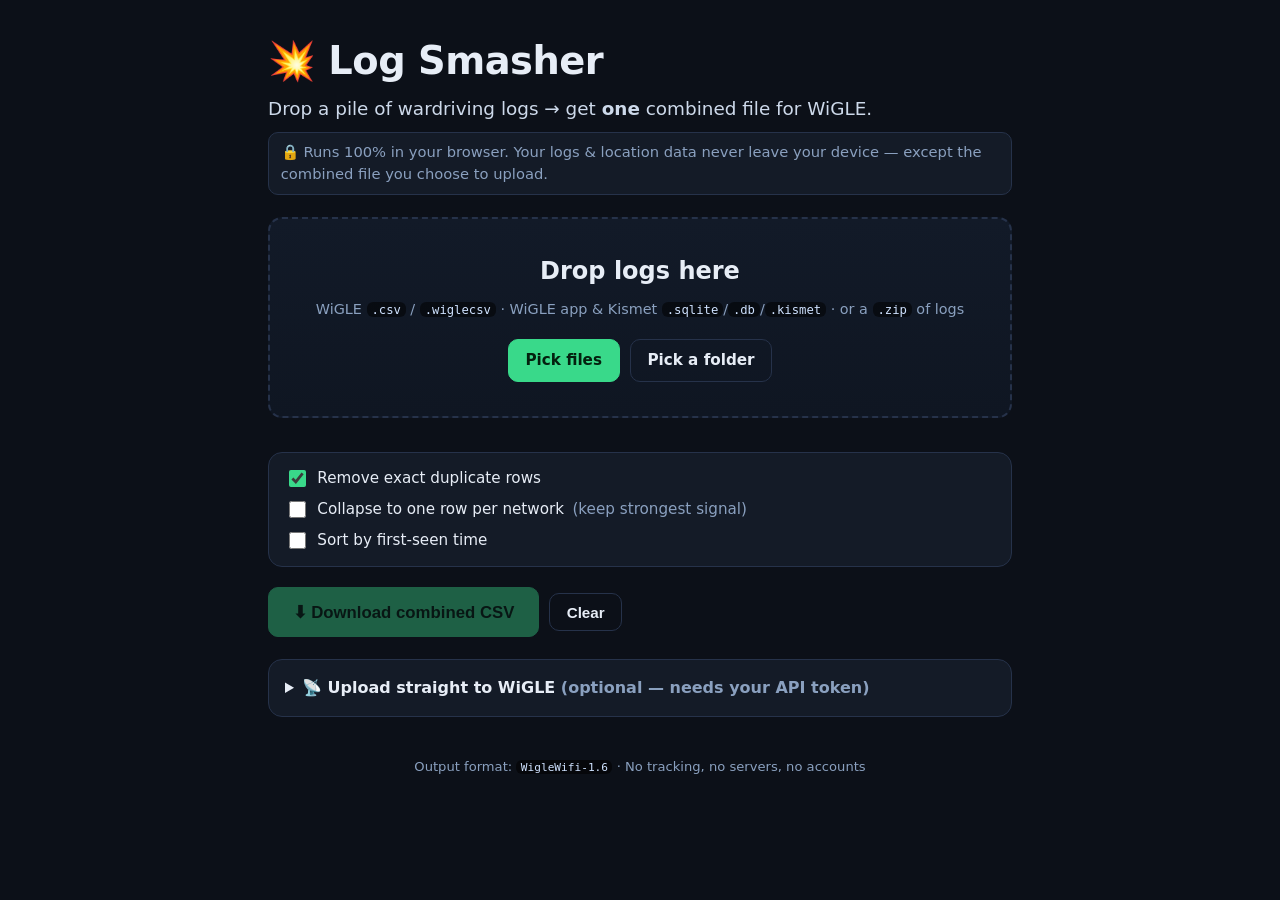
==== static/index.html @ a6b12b4f "Initial backup of log-smasher" ====
<!DOCTYPE html>
<html lang="en">
<head>
<meta charset="utf-8">
<meta name="viewport" content="width=device-width, initial-scale=1">
<title>Log Smasher — combine wardriving logs for WiGLE</title>
<meta name="description" content="Drop a pile of wardriving logs, get one combined WiGLE CSV. 100% in your browser — your data never leaves your device.">
<link rel="icon" href="favicon.svg">
<link rel="stylesheet" href="style.css">
</head>
<body>
<div class="wrap">

  <header>
    <h1>💥 Log&nbsp;Smasher</h1>
    <p class="tag">Drop a pile of wardriving logs &rarr; get <b>one</b> combined file for WiGLE.</p>
    <p class="privacy">🔒 Runs 100% in your browser. Your logs &amp; location data never leave your device — except the combined file you choose to upload.</p>
  </header>

  <section id="dropzone" class="dropzone">
    <div class="dz-inner">
      <div class="dz-big">Drop logs here</div>
      <div class="dz-sub">WiGLE <code>.csv</code> / <code>.wiglecsv</code> · WiGLE&nbsp;app &amp; Kismet <code>.sqlite</code>/<code>.db</code>/<code>.kismet</code> · or a <code>.zip</code> of logs</div>
      <div class="dz-btns">
        <label class="btn">Pick files<input id="fileInput" type="file" multiple accept=".csv,.wiglecsv,.sqlite,.sqlite3,.db,.kismet,.zip" hidden></label>
        <label class="btn ghost">Pick a folder<input id="folderInput" type="file" webkitdirectory multiple hidden></label>
      </div>
    </div>
  </section>

  <section id="filelist" class="filelist"></section>

  <section class="options">
    <label class="opt"><input type="checkbox" id="optDedup" checked> Remove exact duplicate rows</label>
    <label class="opt"><input type="checkbox" id="optOnePerNet"> Collapse to one row per network <span class="muted">(keep strongest signal)</span></label>
    <label class="opt"><input type="checkbox" id="optSort"> Sort by first-seen time</label>
  </section>

  <section id="stats" class="stats"></section>

  <section class="actions">
    <button id="downloadBtn" class="btn big" disabled>⬇ Download combined CSV</button>
    <button id="resetBtn" class="btn ghost">Clear</button>
  </section>

  <details class="upload">
    <summary>📡 Upload straight to WiGLE <span class="muted">(optional — needs your API token)</span></summary>
    <div class="upbody">
      <div class="trust">
        <b>🔒 Your token is safe.</b> This whole page is static — <b>there is no server behind it</b>.
        Your token goes <b>directly from your browser to <code>api.wigle.net</code></b> over HTTPS;
        it never passes through this site, so the owner cannot see, log, or store it.
        No analytics, no third-party scripts — open your browser's <b>View Source</b> or
        <b>Network</b> tab to confirm the only outbound request goes to WiGLE.
      </div>
      <p class="muted small">Get your token at <a href="https://wigle.net/account" target="_blank" rel="noopener">wigle.net/account</a> &rarr; "Show my token" &rarr; copy the <b>Encoded for use</b> value.</p>
      <label class="field">WiGLE "Encoded for use" token
        <input id="apiToken" type="password" autocomplete="off" spellcheck="false" placeholder="QUlE...base64...">
      </label>
      <div class="uprow">
        <label class="opt" title="Stored only in THIS browser (localStorage), on your device. Never sent anywhere."><input type="checkbox" id="rememberToken"> Remember on this device <span class="muted">(this browser only)</span></label>
        <label class="opt"><input type="checkbox" id="donate" checked> Donate data to WiGLE (recommended)</label>
      </div>
      <div id="tokenStatus" class="tokenstatus"></div>
      <button id="uploadBtn" class="btn big" disabled>📡 Upload to WiGLE</button>
      <div id="uploadStatus" class="upstatus"></div>
      <p class="muted small finehint">
        <b>One-time use:</b> leave “Remember” unchecked — your token is held only in this tab's
        memory for the upload and is gone when you close it.<br>
        <b>Save it for next time:</b> tick “Remember on this device” — it's kept in
        <i>this browser's</i> localStorage, on your machine only. Come back next week and it's
        pre-filled; no one else (including this site's owner) can ever read it. Remove it anytime
        with <b>Forget</b> above, or by clearing your browser data.
      </p>
    </div>
  </details>

  <footer>
    <span>Output format: <code>WigleWifi-1.6</code></span> ·
    <span>No tracking, no servers, no accounts</span>
  </footer>

</div>

<script src="vendor/fflate.min.js"></script>
<script src="vendor/sql-wasm.js"></script>
<script src="app.js"></script>
</body>
</html>
---- static/style.css ----
:root{
  --bg:#0c1018; --panel:#141b27; --panel2:#1b2433; --line:#26324a;
  --txt:#e7edf6; --muted:#8aa0bf; --accent:#39d98a; --accent2:#2bb3ff;
  --err:#ff6b6b; --ok:#39d98a; --radius:14px;
}
*{box-sizing:border-box}
html,body{margin:0;background:var(--bg);color:var(--txt);
  font:16px/1.5 system-ui,-apple-system,Segoe UI,Roboto,Helvetica,Arial,sans-serif}
a{color:var(--accent2)}
code{background:#0008;padding:.05em .4em;border-radius:6px;font-size:.85em;color:#cfe2ff}
.wrap{max-width:780px;margin:0 auto;padding:32px 18px 64px}

header h1{margin:0;font-size:2.4rem;letter-spacing:-.5px}
.tag{margin:.3em 0 .2em;font-size:1.15rem;color:#cdd9ea}
.privacy{margin:.6em 0 0;color:var(--muted);font-size:.92rem;
  background:var(--panel);border:1px solid var(--line);border-radius:10px;padding:.6em .8em}

.dropzone{margin-top:22px;border:2px dashed var(--line);border-radius:var(--radius);
  background:linear-gradient(180deg,#121a28,#0f1622);transition:.15s;cursor:default}
.dropzone.drag{border-color:var(--accent);background:#13241d;transform:scale(1.005)}
.dz-inner{padding:34px 20px;text-align:center}
.dz-big{font-size:1.5rem;font-weight:700}
.dz-sub{color:var(--muted);margin-top:.5em;font-size:.9rem;line-height:1.7}
.dz-btns{margin-top:18px;display:flex;gap:10px;justify-content:center;flex-wrap:wrap}

.btn{display:inline-block;cursor:pointer;border:1px solid var(--accent);
  background:var(--accent);color:#04210f;font-weight:700;padding:.6em 1.1em;
  border-radius:10px;font-size:.95rem;transition:.12s;text-align:center}
.btn:hover{filter:brightness(1.08)}
.btn.ghost{background:transparent;color:var(--txt);border-color:var(--line)}
.btn.ghost:hover{border-color:var(--accent2)}
.btn.big{padding:.8em 1.4em;font-size:1.05rem}
.btn:disabled{opacity:.4;cursor:not-allowed;filter:none}

.filelist{margin-top:16px;display:flex;flex-direction:column;gap:6px}
.filerow{background:var(--panel);border:1px solid var(--line);border-radius:9px;
  padding:.5em .8em;display:flex;gap:.5em;align-items:center;font-size:.9rem}
.fname{font-weight:600;overflow:hidden;text-overflow:ellipsis;white-space:nowrap}
.muted{color:var(--muted)} .small{font-size:.85rem}
.err{color:var(--err)} .ok{color:var(--ok)}

.options{margin-top:18px;display:flex;flex-direction:column;gap:8px;
  background:var(--panel);border:1px solid var(--line);border-radius:var(--radius);padding:14px 16px}
.opt{display:flex;align-items:center;gap:.55em;cursor:pointer;font-size:.95rem}
.opt input{width:17px;height:17px;accent-color:var(--accent)}

.stats:not(:empty){margin-top:18px;background:var(--panel);border:1px solid var(--line);
  border-radius:var(--radius);padding:16px}
.statgrid{display:grid;grid-template-columns:repeat(auto-fit,minmax(120px,1fr));gap:12px}
.stat{background:var(--panel2);border:1px solid var(--line);border-radius:10px;padding:12px;text-align:center}
.stat b{display:block;font-size:1.5rem;color:var(--accent)}
.stat span{font-size:.8rem;color:var(--muted)}
.chips{margin-top:12px;display:flex;flex-wrap:wrap;gap:6px}
.chip{background:var(--panel2);border:1px solid var(--line);border-radius:20px;
  padding:.25em .8em;font-size:.82rem;color:#cdd9ea}
.span{margin-top:10px;color:var(--muted);font-size:.86rem}

.actions{margin-top:20px;display:flex;gap:10px;align-items:center}

.upload{margin-top:22px;background:var(--panel);border:1px solid var(--line);border-radius:var(--radius);padding:4px 16px}
.upload summary{cursor:pointer;padding:12px 0;font-weight:600}
.upbody{padding:6px 0 16px;display:flex;flex-direction:column;gap:12px}
.field{display:flex;flex-direction:column;gap:.4em;font-size:.9rem;color:var(--muted)}
.field input{background:var(--bg);border:1px solid var(--line);border-radius:9px;
  padding:.6em .8em;color:var(--txt);font-size:.95rem;font-family:ui-monospace,monospace}
.uprow{display:flex;flex-wrap:wrap;gap:16px}
.upstatus{font-size:.9rem;min-height:1.2em}
.trust{background:#10221b;border:1px solid #1f5c41;border-radius:10px;padding:.7em .9em;
  font-size:.86rem;color:#bfe8d3;line-height:1.55}
.trust code{color:#d6ffe9}
.tokenstatus{font-size:.85rem;min-height:1.1em}
.finehint{line-height:1.6;border-top:1px solid var(--line);padding-top:10px}
.link{background:none;border:none;color:var(--accent2);cursor:pointer;font:inherit;
  padding:0;text-decoration:underline}
.link:hover{filter:brightness(1.15)}

footer{margin-top:40px;text-align:center;color:var(--muted);font-size:.82rem}
@media(max-width:520px){header h1{font-size:2rem}.dz-big{font-size:1.25rem}}
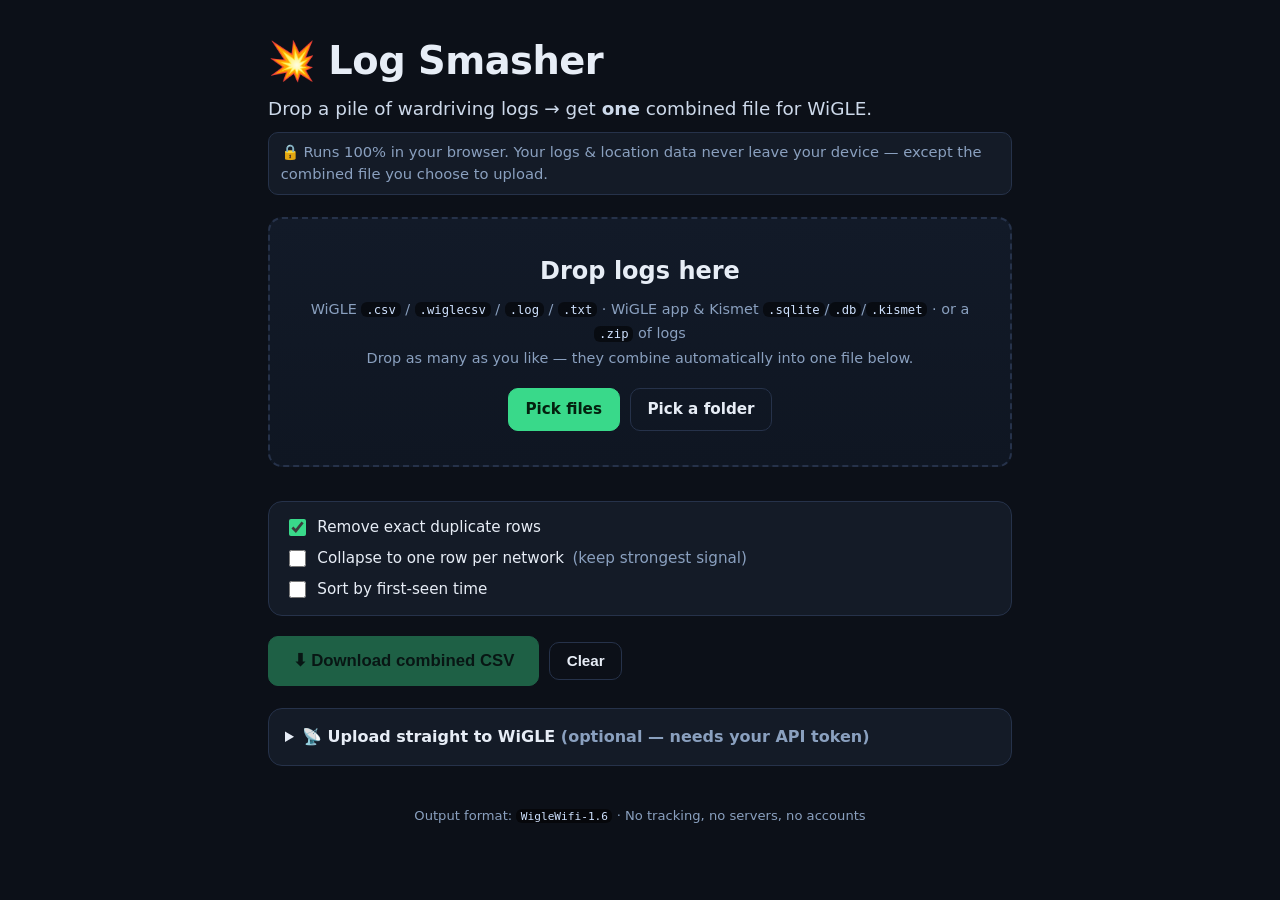
==== commit 74657397: "Publish to GitHub Pages 2026-06-25 14:46" ====
--- a/static/index.html
+++ b/static/index.html
@@ -20,9 +20,9 @@
   <section id="dropzone" class="dropzone">
     <div class="dz-inner">
       <div class="dz-big">Drop logs here</div>
-      <div class="dz-sub">WiGLE <code>.csv</code> / <code>.wiglecsv</code> · WiGLE&nbsp;app &amp; Kismet <code>.sqlite</code>/<code>.db</code>/<code>.kismet</code> · or a <code>.zip</code> of logs</div>
+      <div class="dz-sub">WiGLE <code>.csv</code> / <code>.wiglecsv</code> / <code>.log</code> / <code>.txt</code> · WiGLE&nbsp;app &amp; Kismet <code>.sqlite</code>/<code>.db</code>/<code>.kismet</code> · or a <code>.zip</code> of logs<br>Drop as many as you like — they combine automatically into one file below.</div>
       <div class="dz-btns">
-        <label class="btn">Pick files<input id="fileInput" type="file" multiple accept=".csv,.wiglecsv,.sqlite,.sqlite3,.db,.kismet,.zip" hidden></label>
+        <label class="btn">Pick files<input id="fileInput" type="file" multiple accept=".csv,.wiglecsv,.log,.txt,.sqlite,.sqlite3,.db,.kismet,.zip" hidden></label>
         <label class="btn ghost">Pick a folder<input id="folderInput" type="file" webkitdirectory multiple hidden></label>
       </div>
     </div>
@@ -46,6 +46,13 @@
   <details class="upload">
     <summary>📡 Upload straight to WiGLE <span class="muted">(optional — needs your API token)</span></summary>
     <div class="upbody">
+      <div class="heads-up" id="headsUp" hidden>
+        ⚠️ <b>Heads-up:</b> some static hosts (including <b>Neocities</b>) block pages from calling
+        outside APIs, so one-click upload may fail here with a network error. If it does, just
+        <b>Download</b> the combined file above and drop it on
+        <a href="https://wigle.net/upload" target="_blank" rel="noopener">wigle.net/upload</a> —
+        same result. (One-click upload works on a self-hosted copy.)
+      </div>
       <div class="trust">
         <b>🔒 Your token is safe.</b> This whole page is static — <b>there is no server behind it</b>.
         Your token goes <b>directly from your browser to <code>api.wigle.net</code></b> over HTTPS;
